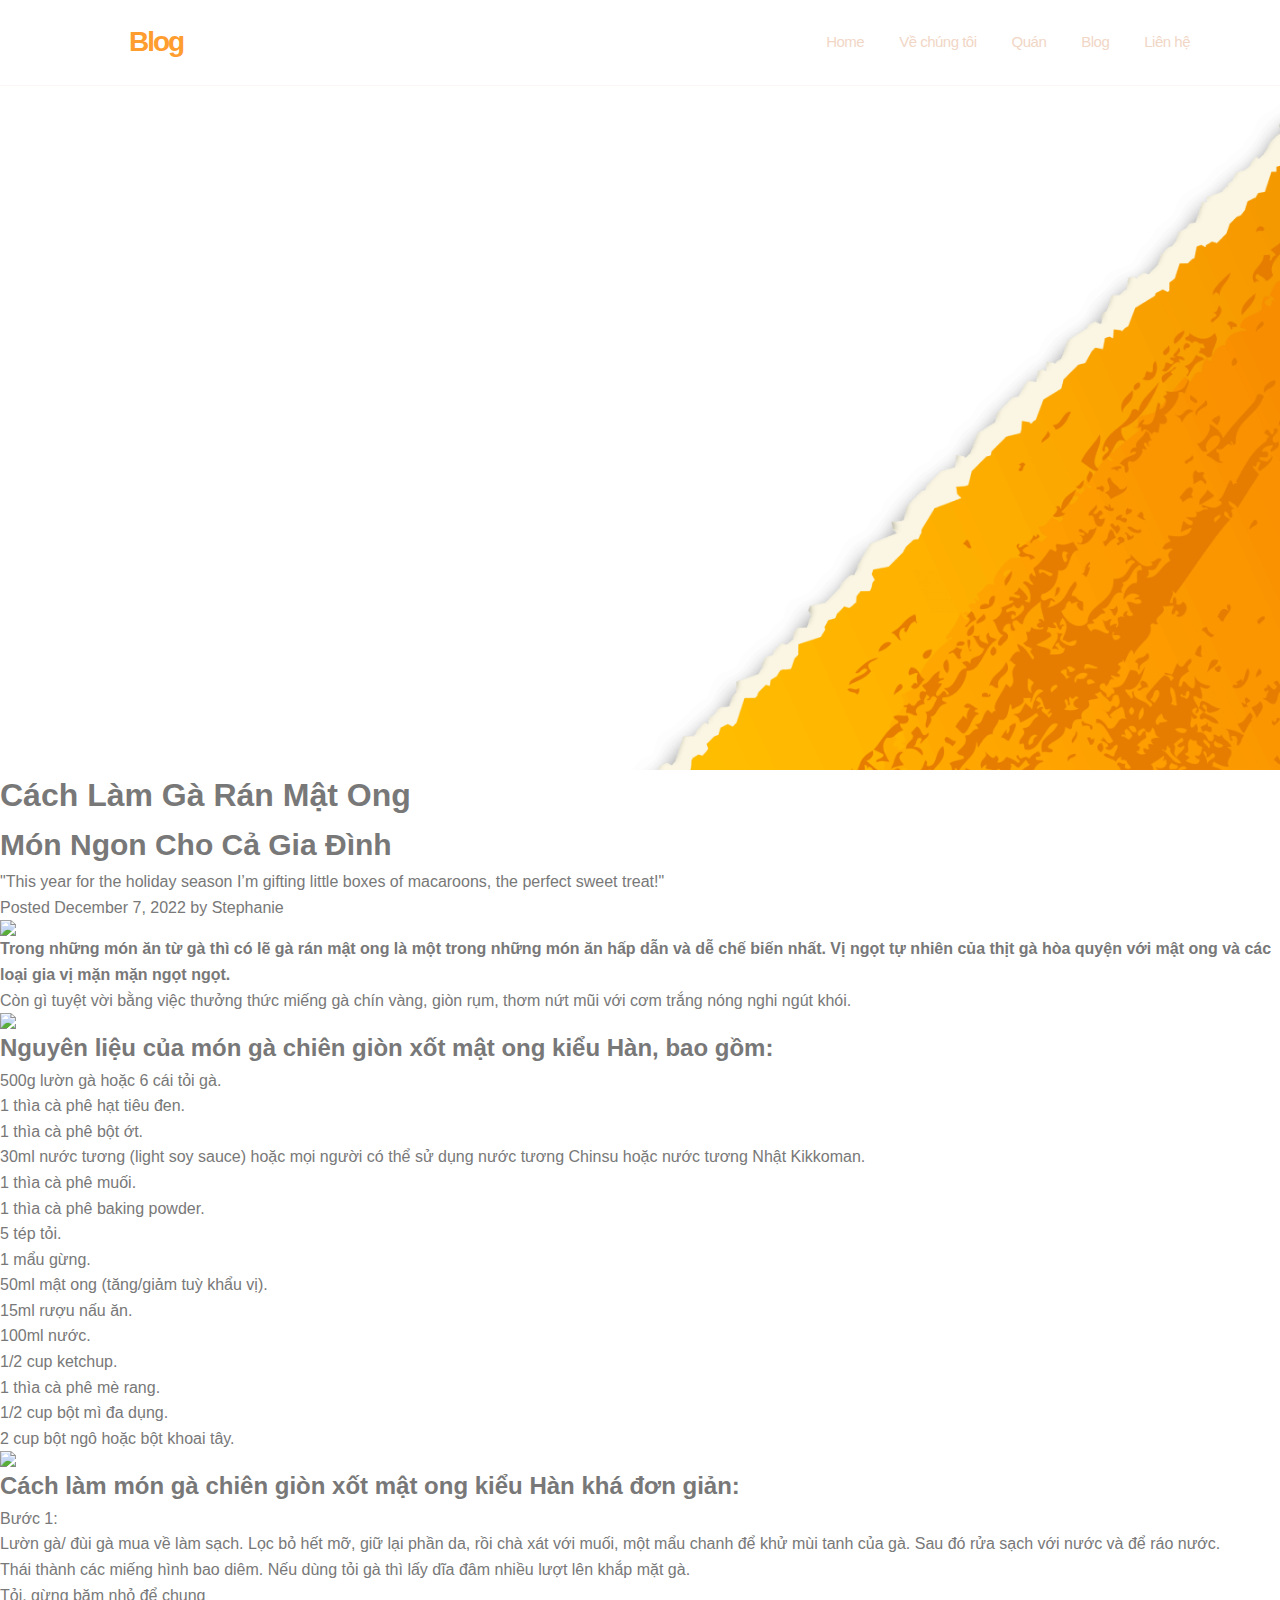
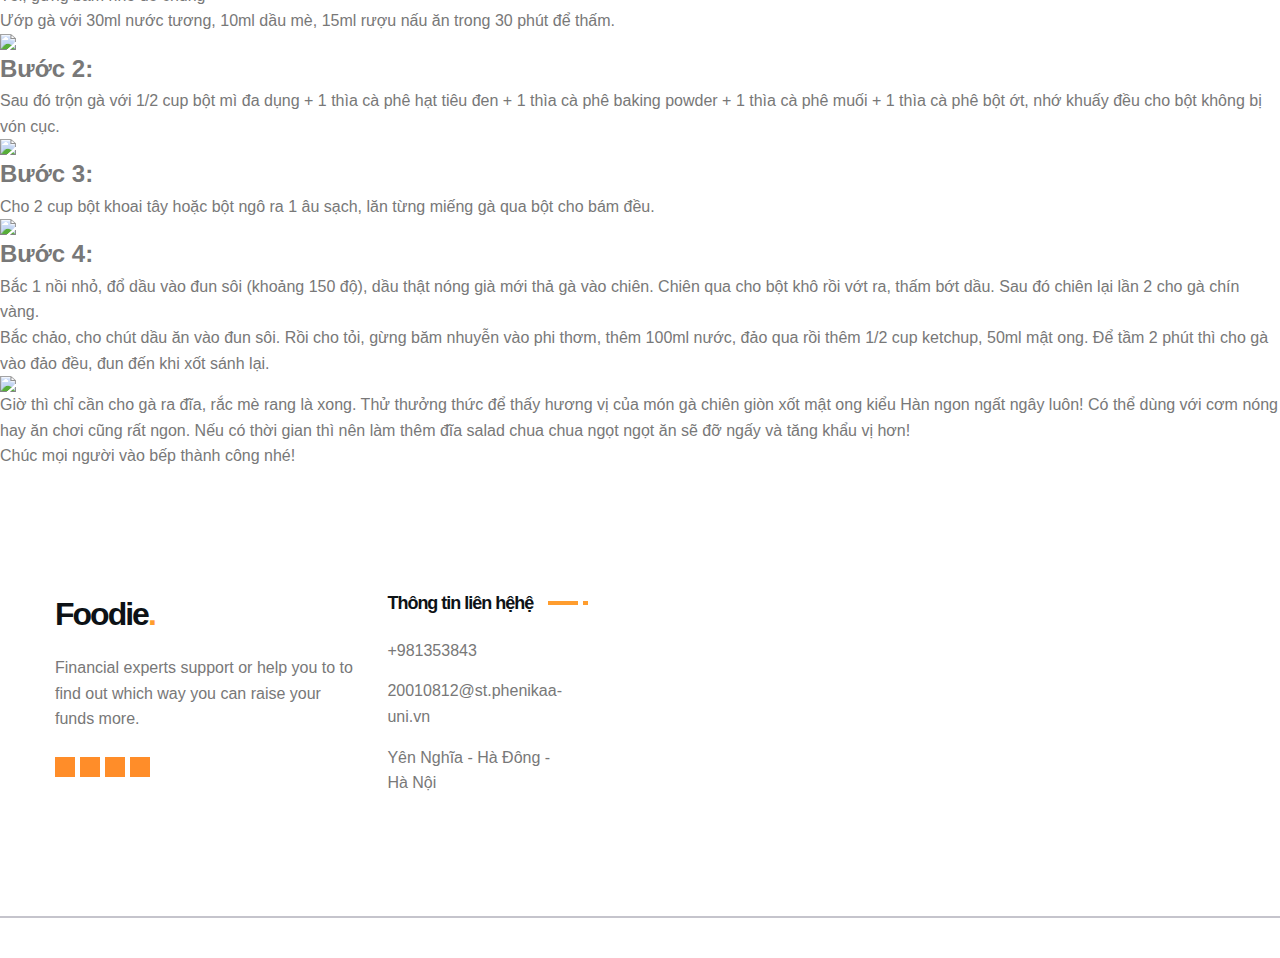
==== assets/page/product.html @ 7599ab01 "Add files via upload" ====
<!DOCTYPE html>
<html lang="en">

<head>
  <meta charset="UTF-8">
  <meta http-equiv="X-UA-Compatible" content="IE=edge">
  <meta name="viewport" content="width=device-width, initial-scale=1.0">
  <title>FoodyBlog</title>

  <!-- 
    - favicon
  -->

  <!-- 
    - custom css link
  -->
  <link rel="stylesheet" href="../css/style.css">
  <link rel="stylesheet" href="../css/app.css">

  <!-- 
    - preload images
  -->
  <!-- <link rel="preload" as="image" href="../images/hero-banner.png" media="min-width(768px)">
  <link rel="preload" as="image" href="..images/hero-banner-bg.png" media="min-width(768px)">
  <link rel="preload" as="image" href="../images/hero-bg.jpg"> -->

</head>

<body id="top">

  <!-- 
    - #HEADER
  -->

  <header class="header" data-header>
    <div class="container">

      <h1>
        <a href="#" class="logo">Foody<span class="span">Blog</span></a>
      </h1>

      <nav class="navbar" data-navbar>
        <ul class="navbar-list">

          <li class="nav-item">
            <a href="#home" class="navbar-link" data-nav-link>Home</a>
          </li>

          <li class="nav-item">
            <a href="#about" class="navbar-link" data-nav-link>Về chúng tôi</a>
          </li>

          <li class="nav-item">
            <a href="#food-menu" class="navbar-link" data-nav-link>Quán</a>
          </li>

          <li class="nav-item">
            <a href="#blog" class="navbar-link" data-nav-link>Blog</a>
          </li>

          <li class="nav-item">
            <a href="#" class="navbar-link" data-nav-link>Liên hệ</a>
          </li>

        </ul>
      </nav>

      <div class="header-btn-group">
        <button class="search-btn" aria-label="Search" data-search-btn>
          <ion-icon name="search-outline"></ion-icon>
        </button>


        <button class="nav-toggle-btn" aria-label="Toggle Menu" data-menu-toggle-btn>
          <span class="line top"></span>
          <span class="line middle"></span>
          <span class="line bottom"></span>
        </button>
      </div>

    </div>
  </header>

  <!-- 
    - #SEARCH BOX
  -->

  <div class="search-container" data-search-container>

    <div class="search-box">
      <input type="search" name="search" aria-label="Search here" placeholder="Type keywords here..."
        class="search-input">

      <button class="search-submit" aria-label="Submit search" data-search-submit-btn>
        <ion-icon name="search-outline"></ion-icon>
      </button>
    </div>

    <button class="search-close-btn" aria-label="Cancel search" data-search-close-btn></button>

  </div>





  <main>
    <article>

      <!-- 
        - #HERO
      -->

      <section class="hero" id="home" >
    
      </section>


        <div class="page-title">
            <h1>Cách Làm Gà Rán Mật Ong  </h1>
            <div class="entry-categories" id="header-anchor">
                <span class="topcat">
                    <a href="https://zicxa.com/vi/blog/ga-ran-mat-ong-70.html" rel="category tag" style="font-weight: bold; font-size:30px">Món Ngon Cho Cả Gia Đình</a>
                </span>
            </div>
            <p class="post-teaser">
                "This year for the holiday season I’m gifting little boxes of macaroons, the perfect sweet treat!"
            </p>
            <div class="author">Posted December 7, 2022 by Stephanie</div>
        </div>
        <div class="grid-column-container" id="post-36413">
            <div class="article-image" id="main-image">
                <center><img src="https://zicxa.com/media/magefan_blog/ga-ran-mat-ong1-(1)1.jpg"></center>
            </div>
            <div class="main-content">
                <div class="recipe-body">
                    <p><strong>Trong những món ăn từ gà thì có lẽ gà rán mật ong là một trong những món ăn hấp dẫn và dễ chế biến nhất. Vị ngọt tự nhiên của thịt gà hòa quyện với mật ong và các loại gia vị mặn mặn ngọt ngọt.</strong></p>
                    <p> Còn gì tuyệt vời bằng việc thưởng thức miếng gà chín vàng, giòn rụm, thơm nứt mũi với cơm trắng nóng nghi ngút khói.</p>
                    
                    <div class="article-image" id="main-image">
                        <center><img src="https://bonchon.com.vn/sites/default/files/media/user-946/lam-ga-chien-cay-khong-the-bo-qua-cac-buoc-nay-01.jpg"></center>
                    </div>
        
                    <h2>Nguyên liệu của món gà chiên giòn xốt mật ong kiểu Hàn, bao gồm:</h2>
                    <p><ol>
                        <li>500g lườn gà hoặc 6 cái tỏi gà.</li>
                        <li>1 thìa cà phê hạt tiêu đen.</li>
                        <li>1 thìa cà phê bột ớt.</li>
                        <li> 30ml nước tương (light soy sauce) hoặc mọi người có thể sử dụng nước tương Chinsu hoặc nước tương Nhật Kikkoman.</li>
                        <li>1 thìa cà phê muối.</li>
                        <li>1 thìa cà phê baking powder.</li>
                        <li>5 tép tỏi.</li>
                        <li>1 mẩu gừng.</li>
                        <li>50ml mật ong (tăng/giảm tuỳ khẩu vị).</li>
                        <li>15ml rượu nấu ăn.</li>
                        <li>100ml nước.</li>
                        <li>1/2 cup ketchup.</li>
                        <li>1 thìa cà phê mè rang.</li>
                        <li>1/2 cup bột mì đa dụng.</li>
                        <li>2 cup bột ngô hoặc bột khoai tây.</li>

                    </ol>
                    
            
                    <div class="article-image" id="main-image">
                        <center><img src="https://cdn-www.vinid.net/e6cea687-ga-chien-mat-ong-6.jpg"></center>
                    </div>
        
                    <h2>Cách làm món gà chiên giòn xốt mật ong kiểu Hàn khá đơn giản:</h2>
                    <p>Bước 1:</p>
                        <ul>
                            <li>Lườn gà/ đùi gà mua về làm sạch. Lọc bỏ hết mỡ, giữ lại phần da, rồi chà xát với muối, một mẩu chanh để khử mùi tanh của gà. Sau đó rửa sạch với nước và để ráo nước.</li>
                            <li>Thái thành các miếng hình bao diêm. Nếu dùng tỏi gà thì lấy dĩa đâm nhiều lượt lên khắp mặt gà.</li>
                            <li>Tỏi, gừng băm nhỏ để chung</li>
                            <li>Ướp gà với 30ml nước tương, 10ml dầu mè, 15ml rượu nấu ăn trong 30 phút để thấm.</li>
                        </ul>
                    
    
                    
                    <div class="article-image" id="main-image">
                        <center><img src="https://cdn-www.vinid.net/fd00f9d9-ga-chien-mat-ong-7.jpg"></center>
                    </div>
        
                    <h2>Bước 2:</h2>
                    <p>Sau đó trộn gà với 1/2 cup bột mì đa dụng + 1 thìa cà phê hạt tiêu đen + 1 thìa cà phê baking powder + 1 thìa cà phê muối + 1 thìa cà phê bột ớt, nhớ khuấy đều cho bột không bị vón cục.</p>
                    <div class="article-image" id="main-image">
                        <center><img src="https://zicxa.com/pub/media/content/ga-ran-mat-ong2-1_1.jpg"></center>
                    </div>
                   
                        <h2>Bước 3:</h2>
                        <p>Cho 2 cup bột khoai tây hoặc bột ngô ra 1 âu sạch, lăn từng miếng gà qua bột cho bám đều.</p>
                        <div class="article-image" id="main-image">
                            <center><img src="https://cdn-www.vinid.net/deb99f23-ga-chien-mat-ong-8.jpg"></center>
                        </div>
            
                    <h2>Bước 4:</h2>
                    <ol>
                        <li>Bắc 1 nồi nhỏ, đổ dầu vào đun sôi (khoảng 150 độ), dầu thật nóng già mới thả gà vào chiên. Chiên qua cho bột khô rồi vớt ra, thấm bớt dầu. Sau đó chiên lại lần 2 cho gà chín vàng.</li>
                        <li>Bắc chảo, cho chút dầu ăn vào đun sôi. Rồi cho tỏi, gừng băm nhuyễn vào phi thơm, thêm 100ml nước, đảo qua rồi thêm 1/2 cup ketchup, 50ml mật ong. Để tầm 2 phút thì cho gà vào đảo đều, đun đến khi xốt sánh lại.</li>
                    </ol>
                    <div class="article-image" id="main-image">
                        <center><img src="https://zicxa.com/pub/media/content/ga-ran-mat-ong3-1_1.jpg"></center>
                    </div>
                   
                    <p>Giờ thì chỉ cần cho gà ra đĩa, rắc mè rang là xong. Thử thưởng thức để thấy hương vị của món gà chiên giòn xốt mật ong kiểu Hàn ngon ngất ngây luôn! Có thể dùng với cơm nóng hay ăn chơi cũng rất ngon. Nếu có thời gian thì nên làm thêm đĩa salad chua chua ngọt ngọt ăn sẽ đỡ ngấy và tăng khẩu vị hơn!</p>
                    <p>Chúc mọi người vào bếp thành công nhé!</p>
                    
         

        </div>


      

      





      <!-- 
        - #ABOUT
      -->

      

  <!-- 
    - #FOOTER
  -->

  <footer class="footer">

    <div class="footer-top" style="background-image: url('./assets/images/footer-illustration.png')">
      <div class="container">

        <div class="footer-brand">

          <a href="" class="logo">Foodie<span class="span">.</span></a>

          <p class="footer-text">
            Financial experts support or help you to to find out which way you can raise your funds more.
          </p>

          <ul class="social-list">

            <li>
              <a href="#" class="social-link">
                <ion-icon name="logo-facebook"></ion-icon>
              </a>
            </li>

            <li>
              <a href="#" class="social-link">
                <ion-icon name="logo-twitter"></ion-icon>
              </a>
            </li>

            <li>
              <a href="#" class="social-link">
                <ion-icon name="logo-instagram"></ion-icon>
              </a>
            </li>

            <li>
              <a href="#" class="social-link">
                <ion-icon name="logo-pinterest"></ion-icon>
              </a>
            </li>

          </ul>

        </div>

        <ul class="footer-list">

          <li>
            <p class="footer-list-title">Thông tin liên hệhệ</p>
          </li>

          <li>
            <p class="footer-list-item">+981353843</p>
          </li>

          <li>
            <p class="footer-list-item">20010812@st.phenikaa-uni.vn</p>
          </li>

          <li>
            <address class="footer-list-item">Yên Nghĩa - Hà Đông - Hà Nội</address>
          </li>

        </ul>

      </div>
    </div>

    <div class="footer-bottom">
      <div class="container">
        
      </div>
    </div>

  </footer>





  <!-- 
    - #BACK TO TOP
  -->

  <a href="#top" class="back-top-btn" aria-label="Back to top" data-back-top-btn>
    <ion-icon name="chevron-up"></ion-icon>
  </a>





  <!-- 
    - custom js link
  -->
  <script src="./assets/js/script.js" defer></script>

  <!-- 
    - ionicon link
  -->
  <script type="module" src="https://unpkg.com/ionicons@5.5.2/dist/ionicons/ionicons.esm.js"></script>
  <script nomodule src="https://unpkg.com/ionicons@5.5.2/dist/ionicons/ionicons.js"></script>

</body>

</html>
---- assets/css/style.css ----
/*-----------------------------------*\
  #style.css
\*-----------------------------------*/

/**
 * copyright 2022 codewithsadee
 */





/*-----------------------------------*\
  #CUSTOM PROPERTY
\*-----------------------------------*/

:root {

  /**
   * colors
   */

  --rich-black-fogra-29: hsl(210, 26%, 7%);
  --champagne-pink_20: hsla(23, 61%, 86%, 0.2);
  --independence_30: hsla(245, 17%, 29%, 0.3);
  --gray-x-11-gray: hsl(0, 0%, 73%);
  --champagne-pink: hsl(23, 61%, 86%);
  --spanish-gray: hsl(0, 0%, 60%);
  --sonic-silver: hsl(0, 0%, 47%);
  --deep-saffron: hsl(32, 100%, 59%);
  --dark-orange: hsl(28, 100%, 58%);
  --desert-sand: hsl(23, 49%, 82%);
  --isabelline: hsl(38, 44%, 96%);
  --gainsboro: hsl(0, 0%, 87%);
  --tangerine: hsl(31, 84%, 50%);
  --cinnabar: hsl(3, 90%, 55%);
  --black_95: hsla(0, 0%, 0%, 0.95);
  --cultured: hsl(0, 0%, 93%);
  --white: hsl(0, 0%, 100%);
  --black: hsl(0, 0%, 0%);
  --onyx: hsl(0, 0%, 27%);

  /**
   * typography
   */

  --ff-shadows-into-light: 'Shadows Into Light', cursive;
  --ff-roboto: 'Roboto', sans-serif;
  --ff-rubik: 'Rubik', sans-serif;

  --fs-1: 3.2rem;
  --fs-2: 2.2rem;
  --fs-3: 1.8rem;
  --fs-4: 1.4rem;
  --fs-5: 1.2rem;

  --fw-500: 500;
  --fw-600: 600;
  --fw-700: 700;

  /**
   * spacing
   */

  --section-padding: 60px;

  /**
   * shadow
   */

  --shadow-1: 0 1px 4px hsla(0, 0%, 0%, 0.2);
  --shadow-2: 0 1px 2px hsla(0, 0%, 0%, 0.2);

  /**
   * transition
   */

  --transition-1: 0.25s ease;
  --transition-2: 0.5s ease;

  /**
   * clip path
   */

  --clip-path-1: polygon(0 40%, 100% 0%, 100% 100%, 0 100%);
  --clip-path-2: polygon(0 0%, 100% 0%, 100% 100%, 0 100%);

}





/*-----------------------------------*\
  #RESET
\*-----------------------------------*/

*,
*::before,
*::after {
  margin: 0;
  padding: 0;
  box-sizing: border-box;
}

li { list-style: none; }

a {
  text-decoration: none;
  color: inherit;
}

a,
img,
svg,
span,
input,
select,
button,
textarea,
ion-icon { display: block; }

img { height: auto; }

input,
select,
button,
textarea {
  background: none;
  border: none;
  font: inherit;
}

input,
select,
textarea { width: 100%; }

button { cursor: pointer; }

ion-icon { pointer-events: none; }

address { font-style: normal; }

html {
  font-family: var(--ff-roboto);
  font-size: 10px;
  scroll-behavior: smooth;
}

body {
  background-color: var(--white);
  color: var(--sonic-silver);
  font-size: 1.6rem;
  line-height: 1.6;
  overflow-x: hidden;
}

body.active { overflow: hidden; }

:focus-visible { outline-offset: 4px; }

::selection {
  background-color: var(--deep-saffron);
  color: var(--white);
}

::-webkit-scrollbar { width: 8px; }

::-webkit-scrollbar-track { background-color: var(--cultured); }

::-webkit-scrollbar-thumb { background-color: var(--deep-saffron); }

::-webkit-scrollbar-thumb:hover { background-color: var(--tangerine); }





/*-----------------------------------*\
  #REUSED STYLE
\*-----------------------------------*/

.container { padding-inline: 15px; }

.h1,
.h2,
.h3,
.h4 {
  font-family: var(--ff-rubik);
  color: var(--rich-black-fogra-29);
  line-height: 1.2;
  letter-spacing: -1px;
}

.h1,
.h2 { font-size: var(--fs-1); }

.h2,
.h3,
.h4 { font-weight: var(--fw-600); }

.h3 { font-size: var(--fs-2); }

.h4 { font-size: var(--fs-3); }

.btn {
  background-color: var(--bg-color, var(--deep-saffron));
  color: var(--white);
  font-family: var(--ff-rubik);
  font-size: var(--fs-4);
  font-weight: var(--fw-500);
  height: var(--height, 45px);
  padding-inline: var(--padding-inline, 35px);
  transition: var(--transition-1);
}

.btn-hover {
  position: relative;
  overflow: hidden;
  z-index: 1;
}

.btn-hover::after {
  content: "";
  position: absolute;
  bottom: -1px;
  left: 20px;
  width: 1px;
  height: 1px;
  transform: translate(-50%, 51%) scale(var(--scale, 1));
  border-radius: 50%;
  background-color: var(--rich-black-fogra-29);
  z-index: -1;
  transition: var(--transition-2);
}

.btn-hover:is(:hover, :focus)::after { --scale: 500; }

.section { padding-block: var(--section-padding); }

.section.white { background-color: var(--isabelline); }

.section-divider { position: relative; }

.section-divider::before,
.section-divider::after {
  content: "";
  position: absolute;
  bottom: 0;
  left: 0;
  width: 100%;
  height: 15px;
  background-repeat: repeat no-repeat;
  background-position: bottom;
}

.section-divider.white::after { background-image: url("../images/shape-white.png"); }

.section-divider.gray::after { background-image: url("../images/shape-grey.png"); }

.w-100 { width: 100%; }

.has-scrollbar {
  display: flex;
  gap: 10px;
  overflow-x: auto;
  scroll-snap-type: inline mandatory;
  padding-block-end: 40px;
}

.has-scrollbar::-webkit-scrollbar { height: 12px; }

.has-scrollbar::-webkit-scrollbar-button { width: calc(25% - 40px); }

.has-scrollbar::-webkit-scrollbar-track {
  outline: 2px solid var(--deep-saffron);
  border-radius: 50px;
}

.has-scrollbar::-webkit-scrollbar-thumb {
  border: 3px solid var(--cultured);
  border-radius: 50px;
}

.section-title > .span {
  display: inline-block;
  color: var(--deep-saffron);
}

.abs-img {
  position: absolute;
  transform: scale(1);
}

.scale-up-anim { animation: scaleUp 1s linear infinite alternate; }

@keyframes scaleUp {
  0% { transform: scale(1);}
  100% { transform: scale(1.05); }
}

.section-subtitle {
  color: var(--cinnabar);
  font-family: var(--ff-rubik);
  text-align: center;
  font-weight: var(--fw-500);
}

.badge {
  position: absolute;
  background: var(--bg-color, var(--cinnabar));
  color: var(--white);
  font-size: var(--fs-5);
  font-weight: var(--fw-600);
  padding: var(--padding-block, 2px) 15px;
}

.rating-wrapper {
  display: flex;
  gap: 5px;
  color: var(--deep-saffron);
}





/*-----------------------------------*\
  #HEADER
\*-----------------------------------*/

/* .navbar, */
.header-btn-group .btn { display: none; }

.header {
  --color: var(--white);
  --btn-color: var(--champagne-pink);

  position: absolute;
  top: 0;
  left: 0;
  width: 100%;
  padding-block: 20px;
  border-block-end: 1px solid var(--champagne-pink_20);
  z-index: 4;
}

.header.active {
  --color: var(--rich-black-fogra-29);
  --btn-color: var(--rich-black-fogra-29);

  position: fixed;
  top: -86px;
  background-color: var(--white);
  box-shadow: var(--shadow-1);
  animation: slideIn 0.5s ease-out forwards;
}

@keyframes slideIn {
  0% { transform: translateY(0); }
  100% { transform: translateY(100%); }
}

.header .container {
  display: flex;
  justify-content: space-between;
  align-items: center;
}

.logo {
  color: var(--color);
  font-family: var(--ff-rubik);
  font-size: 2.8rem;
  font-weight: var(--fw-700);
  letter-spacing: -2px;
}

.logo .span {
  display: inline-block;
  color: var(--deep-saffron);
}

.header-btn-group {
  display: flex;
  align-items: center;
  gap: 20px;
}

.search-btn {
  color: var(--btn-color);
  font-size: 20px;
}

.search-btn ion-icon { --ionicon-stroke-width: 50px; }

.nav-toggle-btn {
  display: grid;
  gap: 4px;
}

.line {
  width: 10px;
  height: 3px;
  background-color: var(--btn-color);
  border-radius: 5px;
  transition: var(--transition-1);
}

.line.middle { width: 20px; }

.line.bottom { margin-left: auto; }

.nav-toggle-btn.active .line.top { transform: translate(1px, 3px) rotate(45deg); }

.nav-toggle-btn.active .line.middle { transform: rotate(-45deg); }

.nav-toggle-btn.active .line.bottom { transform: translate(-1px, -3px) rotate(45deg); }

.navbar {
  position: absolute;
  top: 100%;
  left: 50%;
  transform: translateX(-50%);
  width: calc(100% - 30px);
  background-color: var(--white);
  padding-inline: 20px;
  box-shadow: var(--shadow-1);
  height: 0;
  overflow: hidden;
  visibility: hidden;
  transition: var(--transition-1);
}

.navbar.active {
  height: 236px;
  visibility: visible;
}

.navbar-list { margin-block: 10px; }

.nav-item:not(:last-child) { border-block-end: 1px solid hsla(0, 0%, 0%, 0.04); }

.navbar-link {
  color: var(--rich-black-fogra-29);
  font-size: var(--fs-4);
  font-family: var(--ff-rubik);
  font-weight: var(--fw-500);
  padding: 10px 15px;
  transition: var(--transition-1);
}

.navbar-link:is(:hover, :focus) { color: var(--dark-orange); }




/*-----------------------------------*\
  #SEARCH BOX
\*-----------------------------------*/

.search-container {
  position: fixed;
  top: -60%;
  left: 0;
  width: 100%;
  height: 110%;
  background-color: var(--black_95);
  display: flex;
  justify-content: center;
  align-items: center;
  padding-inline: 15px;
  z-index: 5;
  visibility: hidden;
  opacity: 0;
  transition: var(--transition-2);
}

.search-container.active {
  visibility: visible;
  opacity: 1;
  transform: translateY(50%);
}

.search-box {
  position: relative;
  width: 100%;
  max-width: 500px;
}

.search-input {
  color: var(--gainsboro);
  font-size: 3rem;
  padding: 20px 15px;
  padding-inline-end: 70px;
}

.search-input::placeholder { color: var(--spanish-gray); }

.search-input::-webkit-search-cancel-button { display: none; }

.search-submit {
  position: absolute;
  top: 50%;
  transform: translateY(-50%);
  right: 15px;
  color: var(--onyx);
  font-size: 4rem;
  transition: var(--transition-1);
}

.search-submit:is(:hover, :focus) { color: var(--gainsboro); }

.search-close-btn {
  position: absolute;
  inset: 0;
  z-index: -1;
  cursor: url("../images/close.png"), auto;
}





/*-----------------------------------*\
  #HERO
\*-----------------------------------*/

.hero-banner { display: none; }

.hero {
  background-repeat: no-repeat;
  background-size: cover;
  background-position: center;
  padding-block: 145px 60px;
  text-align: center;
}

.hero-subtitle {
  color: var(--dark-orange);
  font-family: var(--ff-shadows-into-light);
  font-size: var(--fs-3);
  letter-spacing: 1px;
  margin-block-end: 25px;
}

.hero-title {
  color: var(--champagne-pink);
  max-width: 12ch;
  margin-inline: auto;
}

.hero-text {
  color: var(--desert-sand);
  margin-block: 15px 30px;
  max-width: 44ch;
  margin-inline: auto;
}

.hero .btn { margin-inline: auto; }

.hero .btn:is(:hover, :focus) {
  background-color: var(--white);
  color: var(--black);
}





/*-----------------------------------*\
  #PROMO
\*-----------------------------------*/

.promo-card {
  position: relative;
  background-color: var(--white);
  text-align: center;
  padding: 40px 30px;
  box-shadow: var(--shadow-2);
  z-index: 1;
}

.promo-card::after {
  content: "";
  position: absolute;
  inset: 0;
  background-color: var(--deep-saffron);
  clip-path: var(--clip-path-1);
  transform: scaleY(0.3);
  transform-origin: bottom;
  z-index: -1;
  transition: var(--transition-1);
}

.promo-card:hover::after {
  clip-path: var(--clip-path-2);
  transform: scaleY(1);
}

.promo-card .card-icon svg { margin-inline: auto; }

.promo-card:hover .card-icon path { fill: var(--white); }

.promo-card:hover :is(.card-title, .card-text) { color: var(--white); }

.promo-card .card-title {
  margin-block: 15px;
  transition: var(--transition-1);
}

.promo-card .card-text {
  margin-block-end: 15px;
  transition: var(--transition-1);
}

.promo-card .card-banner {
  max-width: max-content;
  margin-inline: auto;
  aspect-ratio: 1 / 1;
}

.promo-item {
  min-width: 100%;
  scroll-snap-align: start;
}





/*-----------------------------------*\
  #ABOUT
\*-----------------------------------*/

.about { text-align: center; }

.about-banner {
  position: relative;
  aspect-ratio: 1 / 0.9;
}

.about-img {
  max-width: max-content;
  margin-inline: auto;
}

.about-banner .abs-img {
  top: 0;
  left: 100px;
}

.about .section-title {
  max-width: 15ch;
  margin-block: 40px 10px;
  margin-inline: auto;
}

.about-list { margin-block: 20px 30px; }

.about-item {
  display: flex;
  justify-content: center;
  align-items: center;
  gap: 10px;
}

.about-item:not(:last-child) { margin-block-end: 10px; }

.about-item ion-icon {
  background-color: var(--deep-saffron);
  color: var(--white);
  font-size: 1.2rem;
  padding: 4px;
  border-radius: 50%;
  --ionicon-stroke-width: 110px;
}

.about-item .span {
  color: var(--rich-black-fogra-29);
  font-family: var(--ff-rubik);
  font-weight: var(--fw-500);
}

.about .btn { margin-inline: auto; }





/*-----------------------------------*\
  #FOOD MENU
\*-----------------------------------*/

.food-menu {
  background-color: var(--isabelline);
  text-align: center;
}

.food-menu .section-title { margin-block: 10px 20px; }

.food-menu .section-text {
  max-width: 44ch;
  margin-inline: auto;
  margin-block-end: 30px;
}

.fiter-list {
  display: flex;
  flex-wrap: wrap;
  justify-content: center;
  gap: 10px;
  margin-block-end: 40px;
}

.filter-btn {
  background-color: var(--white);
  color: var(--color, var(--rich-black-fogra-29));
  font-family: var(--ff-rubik);
  font-weight: var(--fw-500);
  padding: 5px 20px;
  border: 1px solid var(--border-color, var(--cultured));
}

.filter-btn.active {
  background-color: var(--deep-saffron);
  --color: var(--white);
  --border-color: var(--deep-saffron);
}

.food-menu-list {
  display: grid;
  gap: 30px;
}

.food-menu-card {
  background-color: var(--white);
  padding: 40px;
  box-shadow: var(--shadow-2);
}

.food-menu-card:focus-within { outline: 1px auto -webkit-focus-ring-color; }

.food-menu-card .card-banner {
  position: relative;
  padding-block-start: 30px;
  max-width: max-content;
  aspect-ratio: 1 / 1;
  margin-inline: auto;
}

.food-menu-card .badge {
  top: 0;
  left: 0;
}

.food-menu-btn {
  position: absolute;
  top: calc(50% + 15px);
  left: 50%;
  transform: translate(-50%, 0);
  min-width: max-content;
  --bg-color: var(--cinnabar);
  width: 60%;
  --height: 40px;
  --padding-inline: 20px;
  opacity: 0;
  transition: var(--transition-2);
}

.food-menu-btn:is(:hover, :focus) { --bg-color: var(--deep-saffron); }

.food-menu-card:is(:hover, :focus-within) .food-menu-btn {
  transform: translate(-50%, -50%);
  opacity: 1;
}

.food-menu-card .wrapper {
  display: flex;
  justify-content: center;
  align-items: center;
  gap: 15px;
  margin-block: 20px 10px;
}

.food-menu-card .category {
  font-family: var(--ff-rubik);
  font-weight: var(--fw-500);
}

.food-menu-card .rating-wrapper { font-size: 1.4rem; }

.food-menu-card .card-title { margin-block-end: 10px; }

.food-menu-card .price-wrapper {
  display: flex;
  justify-content: center;
  gap: 5px;
  font-family: var(--ff-rubik);
  font-weight: var(--fw-600);
}

.food-menu-card .price-text {
  color: var(--cinnabar);
  text-transform: uppercase;
  padding-inline-end: 5px;
}

.food-menu-card .price { color: var(--deep-saffron); }

.food-menu-card .del { color: var(--gray-x-11-gray); }





/*-----------------------------------*\
  #CTA
\*-----------------------------------*/

.cta {
  background-repeat: no-repeat;
  background-size: cover;
  background-position: center;
  text-align: center;
  overflow: hidden;
}

.cta::before {
  bottom: auto;
  top: 0;
  background-image: url("../images/shape-grey.png");
  transform: scaleY(-1);
}

.cta .section-title {
  color: var(--white);
  line-height: 1.5;
  letter-spacing: -2px;
  max-width: 17ch;
  margin-inline: auto;
}

.cta .section-text {
  color: var(--gainsboro);
  margin-block: 25px 20px;
}

.cta .btn { margin-inline: auto; }

.cta-banner {
  position: relative;
  aspect-ratio: 1 / 0.9;
}

.cta-img { transform: scale(1.3) translateY(60px); }

.cta-banner .abs-img {
  top: 50px;
  left: 10px;
}





/*-----------------------------------*\
  #DELIVERY
\*-----------------------------------*/

.delivery-content { margin-block-end: 40px; }

.delivery .section-title {
  max-width: 17ch;
  line-height: 1.6;
  letter-spacing: -2px;
}

.delivery .section-text { margin-block: 15px 25px; }

.delivery-banner {
  position: relative;
  aspect-ratio: 1 / 0.86;
}

.delivery-img {
  position: absolute;
  top: 0;
  left: 0;
  transform: translateX(-80px);
  transition: var(--transition-2);
}





/*-----------------------------------*\
  #TESTIMONIALS
\*-----------------------------------*/

.testi { text-align: center; }

.testi .section-title { margin-block: 10px 20px; }

.testi .section-text {
  max-width: 44ch;
  margin-inline: auto;
  margin-block-end: 30px;
}

.testi-card {
  background-color: var(--white);
  padding: 40px;
  text-align: left;
  box-shadow: var(--shadow-2);
}

.testi-card .profile-wrapper {
  display: flex;
  align-items: center;
  gap: 15px;
}

.testi-card .avatar {
  min-width: max-content;
  border-radius: 50%;
  overflow: hidden;
}

.testi-card .testi-name { margin-block-end: 2px; }

.testi-card .testi-title {
  font-family: var(--ff-rubik);
  font-size: var(--fs-4);
}

.testi-card .testi-text { margin-block: 20px 15px; }

.testi-item {
  min-width: 100%;
  scroll-snap-align: start;
}





/*-----------------------------------*\
  #BANNER
\*-----------------------------------*/

.banner { color: var(--white); }

.banner-list {
  display: grid;
  gap: 10px;
}

.banner-lg { height: 430px; }

.banner-sm { height: 200px; }

.banner-md { height: 240px; }

.banner-card {
  position: relative;
  height: 100%;
  box-shadow: var(--shadow-2);
  overflow: hidden;
}

.banner-card .banner-img {
  background-color: var(--gainsboro);
  width: 100%;
  height: 100%;
  object-fit: cover;
  transform: scale(1);
  transition: var(--transition-2);
}

.banner-card:is(:hover, :focus-within) .banner-img { transform: scale(1.05); }

.banner-item-content {
  position: absolute;
  top: 50%;
  transform: translateY(-50%);
  left: 20px;
  right: 20px;
  max-height: calc(100% - 30px);
}

.banner-md .banner-item-content { left: 50%; }

.banner-subtitle,
.banner-title {
  font-family: var(--ff-rubik);
  font-weight: var(--fw-600);
  line-height: 1.2;
  letter-spacing: -0.5px;
}

.banner-lg .banner-subtitle {
  font-size: var(--fs-2);
  margin-block-end: 10px;
}

.banner-lg .banner-title {
  font-size: var(--fs-1);
  max-width: 16ch;
}

:is(.banner-md, .banner-sm) .banner-title {
  font-size: var(--fs-2);
  max-width: 10ch;
}

.banner-card .banner-text { margin-block: 10px 15px; }

.banner-card .btn {
  --bg-color: var(--dark-orange);
  --height: 40px;
  --padding-inline: 25px;
}

.banner-card .btn:is(:hover, :focus) { background-color: var(--rich-black-fogra-29); }





/*-----------------------------------*\
  #BLOG
\*-----------------------------------*/

.blog { text-align: center; }

.blog .section-title { margin-block: 10px 20px; }

.blog .section-text {
  margin-block-end: 40px;
  max-width: 44ch;
  margin-inline: auto;
}

.blog-list {
  display: grid;
  gap: 30px;
}

.blog-card {
  background-color: var(--white);
  text-align: left;
  box-shadow: var(--shadow-2);
}

.blog-card .card-banner {
  position: relative;
  aspect-ratio: 1 / 0.65;
  background-color: var(--gainsboro);
}

.blog-card .badge {
  top: 20px;
  right: 20px;
  font-family: var(--ff-rubik);
  text-transform: uppercase;
  --bg-color: var(--tangerine);
  --padding-block: 5px;
}

.blog-card .card-content { padding: 30px; }

.blog-card .card-meta-wrapper {
  display: flex;
  flex-wrap: wrap;
  justify-content: flex-start;
  align-items: center;
  gap: 12px 20px;
}

.blog-card .card-meta-link {
  display: flex;
  align-items: center;
  gap: 10px;
}

.blog-card .card-meta-link ion-icon {
  color: var(--tangerine);
  font-size: 1.5rem;
  --ionicon-stroke-width: 60px;
}

.blog-card :is(.meta-info, .btn-link) {
  color: var(--rich-black-fogra-29);
  font-family: var(--ff-rubik);
  font-size: var(--fs-5);
  font-weight: var(--fw-600);
  text-transform: uppercase;
  line-height: 1;
  transition: var(--transition-1);
}

.blog-card .card-meta-link:is(:hover, :focus) .meta-info {
  color: var(--deep-saffron);
}

.blog-card .card-title {
  font-size: var(--fs-3);
  margin-block: 20px 15px;
  transition: var(--transition-1);
}

.blog-card .card-title:is(:hover, :focus) {
  opacity: 0.8;
  text-decoration: underline;
}

.blog-card .card-text { margin-block-end: 20px; }

.blog-card .btn-link {
  display: flex;
  align-items: center;
  gap: 5px;
}

.blog-card .btn-link ion-icon { font-size: 1.5rem; }

.blog-card .btn-link:is(:hover, :focus) {
  color: var(--deep-saffron);
  gap: 10px;
}





/*-----------------------------------*\
  #FOOTER
\*-----------------------------------*/

.footer { overflow: hidden; }

.footer-top {
  position: relative;
  padding-block: 120px;
  background-repeat: no-repeat;
  background-size: contain;
  background-position: bottom;
  border-block-end: 2px solid var(--independence_30);
}

.footer-top::after {
  content: url(../images/delivery-boy.svg);
  position: absolute;
  bottom: -11px;
  left: -160px;
  width: 160px;
  animation: running-cycle 20s linear infinite;
}

@keyframes running-cycle {
  0% { left: -160px; }
  100% { left: 100%; }
}

.footer-top .container {
  display: grid;
  gap: 30px;
}

.footer .logo {
  color: var(--rich-black-fogra-29);
  font-size: 3.2rem;
}

.footer-text { margin-block: 15px 25px; }

.social-list {
  display: flex;
  gap: 5px;
}

.social-link {
  background-color: var(--dark-orange);
  color: var(--white);
  font-size: 1.5rem;
  padding: 10px;
  transition: var(--transition-1);
}

.social-link:is(:hover, :focus) { background-color: var(--rich-black-fogra-29); }

.footer-list-title {
  position: relative;
  max-width: max-content;
  color: var(--rich-black-fogra-29);
  font-family: var(--ff-rubik);
  font-size: var(--fs-3);
  font-weight: var(--fw-600);
  letter-spacing: -1px;
  margin-block-end: 20px;
}

.footer-list-title::after {
  content: "";
  position: absolute;
  top: 50%;
  transform: translateY(-50%);
  left: calc(100% + 15px);
  background-color: var(--deep-saffron);
  width: 40px;
  height: 4px;
  border-inline-end: 5px solid var(--deep-saffron);
  box-shadow: inset -5px 0 0 var(--white);
}

.footer-list > li:not(:last-child) { margin-block-end: 15px; }

.footer-list address { max-width: 20ch; }

.footer-form {
  background-color: var(--white);
  padding: 30px;
  border: 1px solid var(--cultured);
  box-shadow: var(--shadow-2);
}

.input-wrapper {
  display: grid;
  gap: 10px;
  margin-block-end: 10px;
}

.input-field {
  color: var(--spanish-gray);
  font-size: var(--fs-4);
  border: 1px solid var(--cultured);
  padding: 8px 12px;
}

.input-field::placeholder { color: var(--spanish-gray); }

.input-field::-webkit-calendar-picker-indicator { opacity: 0.5; }

textarea.input-field {
  min-height: 50px;
  max-height: 150px;
  height: 100px;
  resize: vertical;
  margin-block-end: 10px;
}

.footer-form .btn {
  font-size: var(--fs-15);
  --height: 40px;
  --padding-inline: 25px;
}

.footer-form .btn:is(:hover, :focus) { background-color: var(--rich-black-fogra-29); }

.footer-bottom {
  padding-block: 20px;
  text-align: center;
}

.copyright-link { display: inline-block; }

.copyright-link:is(:hover, :focus) { text-decoration: underline; }





/*-----------------------------------*\
  #BACK TO TOP
\*-----------------------------------*/

.back-top-btn {
  position: fixed;
  bottom: 10px;
  right: 20px;
  background-color: var(--deep-saffron);
  color: var(--white);
  padding: 15px;
  border-radius: 50%;
  box-shadow: var(--shadow-1);
  z-index: 2;
  opacity: 0;
  visibility: hidden;
  transition: var(--transition-1);
}

.back-top-btn.active {
  opacity: 1;
  visibility: visible;
  transform: translateY(-10px);
}

.back-top-btn:is(:hover, :focus) { background-color: var(--rich-black-fogra-29); }





/*-----------------------------------*\
  #MEDIA QUERIES
\*-----------------------------------*/

/**
 * responsive for larger than 480px screen
 */

@media (min-width: 480px) {

  /**
   * HEADER
   */

  .header-btn-group .btn {
    display: block;
    --bg-color: var(--dark-orange);
  }
  
}





/**
 * responsive for larger than 550px screen
 */

@media (min-width: 550px) {

  /**
   * REUSED STYLE
   */

  .container {
    max-width: 550px;
    width: 100%;
    margin-inline: auto;
  }

  .has-scrollbar > li { min-width: calc(50% - 5px); }



  /**
   * HERO
   */

  .hero-title { --fs-1: 4.2rem; }



  /**
   * FOOTER
   */

  .footer-top .container { grid-template-columns: 1fr 1fr; }

}





/**
 * responsive for larger than 768px screen
 */

@media (min-width: 768px) {

  /**
   * REUSED STYLE
   */

  .container { max-width: 720px; }



  /**
   * HERO
   */

  .hero {
    position: relative;
    text-align: left;
    overflow: hidden;
    z-index: 1;
  }

  .hero-content > :is(*, .btn) { margin-inline: 0; }

  .hero-banner {
    display: block;
    position: absolute;
    top: calc(50% + 86px);
    transform: translateY(-50%);
    right: 50px;
    max-width: 40%;
    aspect-ratio: 1 / 0.9;
  }

  .hero-img {
    position: absolute;
    bottom: 0;
  }

  .hero::after {
    content: "";
    position: absolute;
    right: 0;
    bottom: -2px;
    width: 100%;
    height: 100%;
    background-image: url("../images/hero-bg-shape.png");
    background-repeat: no-repeat;
    background-size: contain;
    background-position: right bottom;
    pointer-events: none;
    z-index: -1;
  }



  /**
   * ABOUT
   */

  .about .container {
    display: grid;
    grid-template-columns: 1fr 1fr;
    gap: 30px;
  }

  .about { text-align: left; }

  .about .section-title { margin-block-start: 0; }

  .about :is(.section-title, .btn) { margin-inline: 0; }

  .about-item { justify-content: flex-start; }



  /**
   * FOOD MENU
   */

  .food-menu-list { grid-template-columns: 1fr 1fr; }

  .food-menu-card :is(.wrapper, .price-wrapper) { justify-content: flex-start; }

  .food-menu-card .card-title { text-align: left; }



  /**
   * CTA
   */

  .cta .container {
    display: grid;
    grid-template-columns: 1fr 1fr;
    align-items: center;
    gap: 30px;
  }

  .cta { text-align: left; }

  .cta :is(.section-title, .btn) { margin-inline: 0; }

  .cta-img { transform: scale(1.3) translate(90px, 20px); }



  /**
   * DELIVERY
   */

  .delivery .container {
    display: grid;
    grid-template-columns: 1fr 1fr;
    align-items: center;
    gap: 50px;
  }



  /**
   * BANNER
   */

  .banner-list { grid-template-columns: repeat(4, 1fr); }

  .banner-lg {
    grid-column: 1 / 3;
    grid-row: 1 / 3;
  }

  .banner-md {
    grid-column: 3 / 5;
    grid-row: 2 / 3;
    height: 220px;
  }



  /**
   * BLOG
   */

  .blog-list { grid-template-columns: 1fr 1fr; }

  .blog-card { height: 100%; }



  /**
   * FOOTER
   */

  .input-wrapper { grid-template-columns: 1fr 1fr; }

}





/**
 * responsive for larger than 992px screen
 */

@media (min-width: 992px) {

  /**
   * CUSTOM PROPERTY
   */

  :root {

    /**
     * spacing
     */

    --section-padding: 120px;

  }



  /**
   * REUSED STYLE
   */

  .container { max-width: 960px; }

  .has-scrollbar > li { min-width: calc(33.33% - 6.66px); }

  .h2 { --fs-1: 4.2rem; }



  /**
   * HEADER
   */

  .nav-toggle-btn { display: none; }

  .header .container { gap: 20px; }

  .navbar,
  .navbar.active {
    all: unset;
    margin-inline-start: auto;
  }

  .navbar-list {
    margin-block: 0;
    display: flex;
    gap: 5px;
  }

  .nav-item:not(:last-child) { border-block-end: none; }

  .navbar-link {
    --fs-4: 1.5rem;
    color: var(--btn-color);
    letter-spacing: -0.5px;
  }



  /**
   * HERO
   */

  .hero {
    min-height: 660px;
    display: grid;
    align-items: center;
  }

  .hero-subtitle { --fs-3: 3.2rem; }

  .hero-title {
    --fs-1: 7rem;
    letter-spacing: -2.5px;
  }

  .hero-text { font-size: var(--fs-3); }

  .hero-banner {
    max-width: 45%;
    top: auto;
    bottom: 0;
    transform: translateY(0);
  }

  .hero-img-bg { transform: scale(1.4) translate(20px, -20px); }



  /**
   * FOOD MENU
   */

  .food-menu-list { grid-template-columns: repeat(3, 1fr); }

  .food-menu-card { height: 100%; }



  /**
   * CTA
   */

  .cta-img { transform: scale(1.4) translate(20px, 40px); }

  .cta-banner .abs-img { left: -50px; }

  :is(.cta, .delivery) .section-title { line-height: 1.2; }



  /**
   * BANNER
   */

  .banner-lg .banner-title {
    --fs-1: 3.6rem;
    letter-spacing: -2px;
  }

  :is(.banner-md, .banner-sm) .banner-title,
  .banner-lg .banner-subtitle { --fs-2: 3.2rem; }



  /**
   * TESTIMONIALS
   */

  .testi-list { padding-block-end: 0; }



  /**
   * BLOG
   */

  .blog-list { grid-template-columns: repeat(3, 1fr); }

  .blog-card .card-title { --fs-3: 2.2rem; }



  /**
   * FOOTER
   */

  .footer-top .container { grid-template-columns: 1fr 1fr 1fr 1.6fr; }

  .footer-form { margin-block-start: -170px; }



  /**
   * BACK TO TOP
   */

  .back-top-btn {
    bottom: 20px;
    right: 30px;
  }

}





/**
 * responsive for larger than 1200px screen
 */

@media (min-width: 1200px) {

  /**
   * REUSED STYLE
   */

  .container { max-width: 1200px; }



  /**
   * HERO
   */

  .hero { min-height: 770px; }



  /**
   * PROMO
   */
  
  .promo .promo-item { min-width: calc(25% - 7.5px); }



  /**
   * ABOUT
   */

  .about .container { gap: 60px; }



  /**
   * CTA
   */

  .cta { --section-padding: 60px; }

  .cta .section-title { max-width: 18ch; }



  /**
   * BANNER
   */

  .banner-md .banner-item-content { left: 55%; }



  /**
   * FOOTER
   */

  .footer-top .container { grid-template-columns: 1.4fr 1fr 1fr 1.6fr; }

}
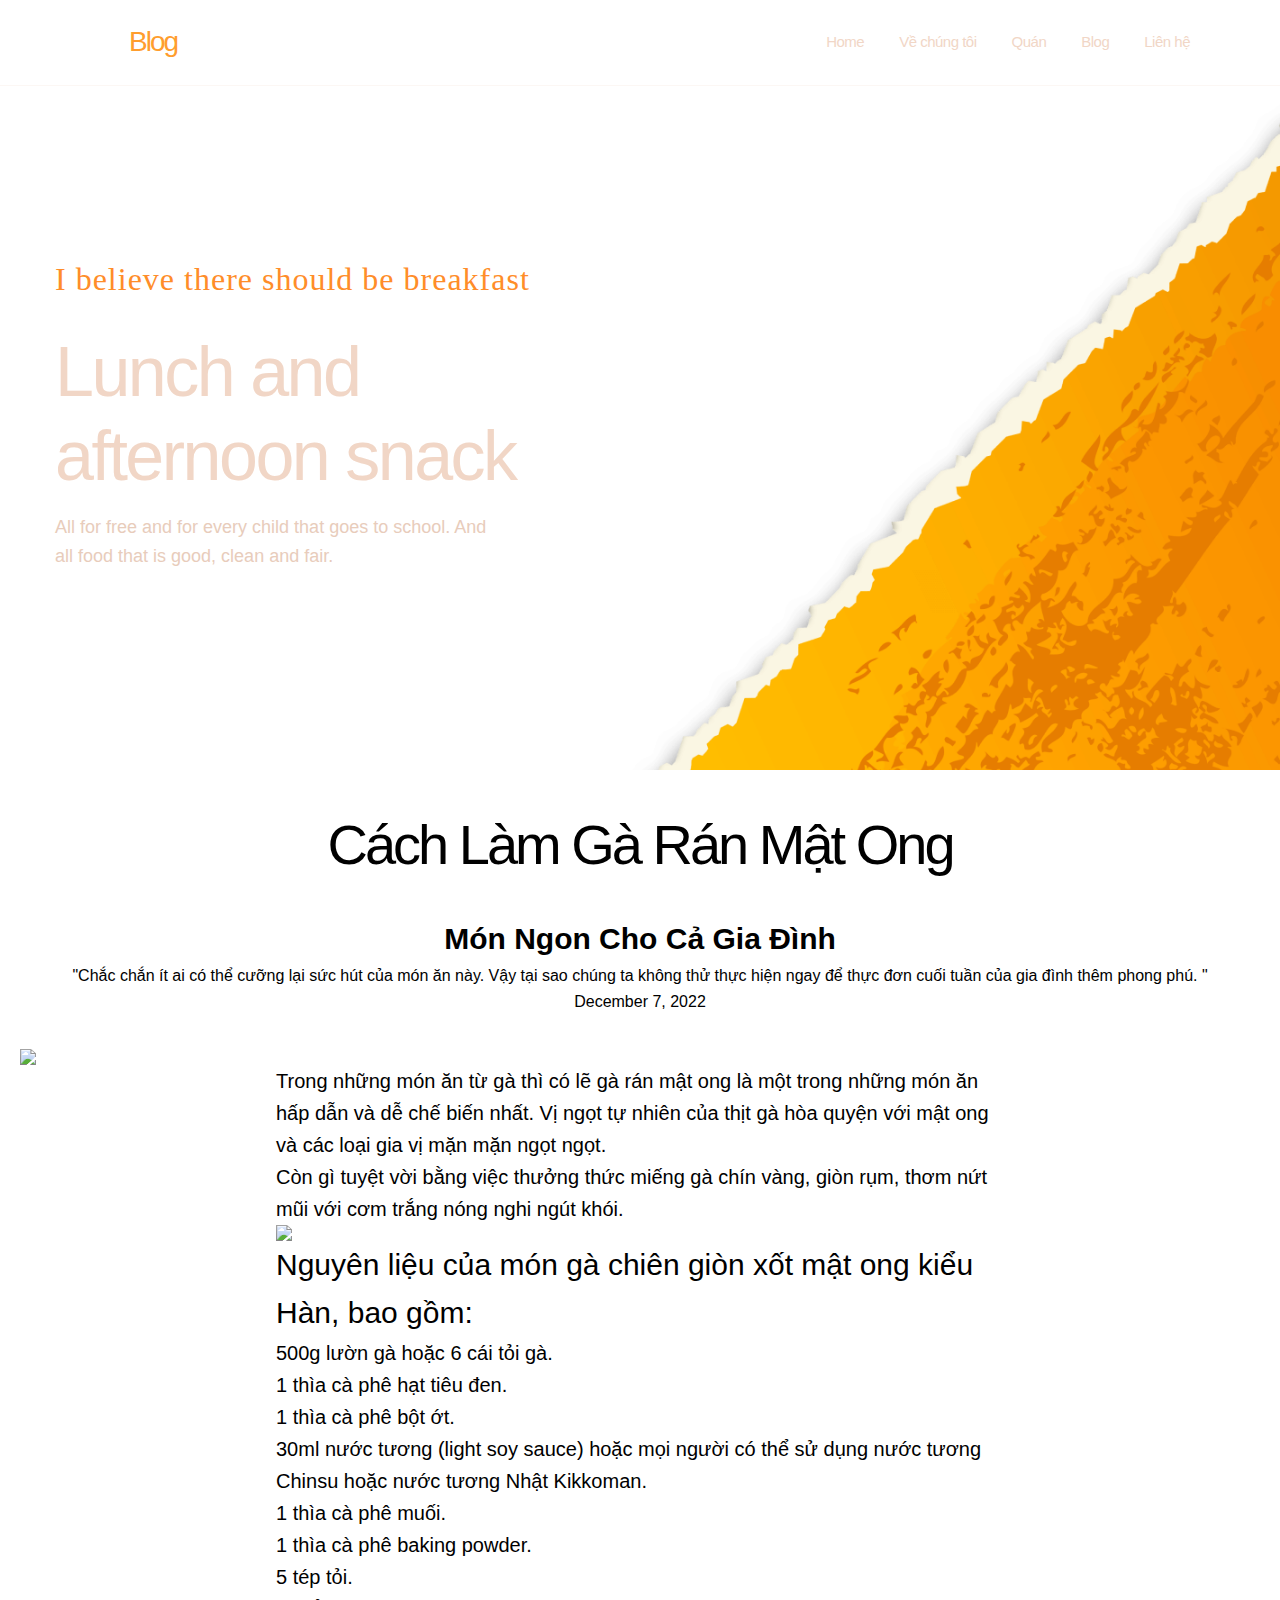
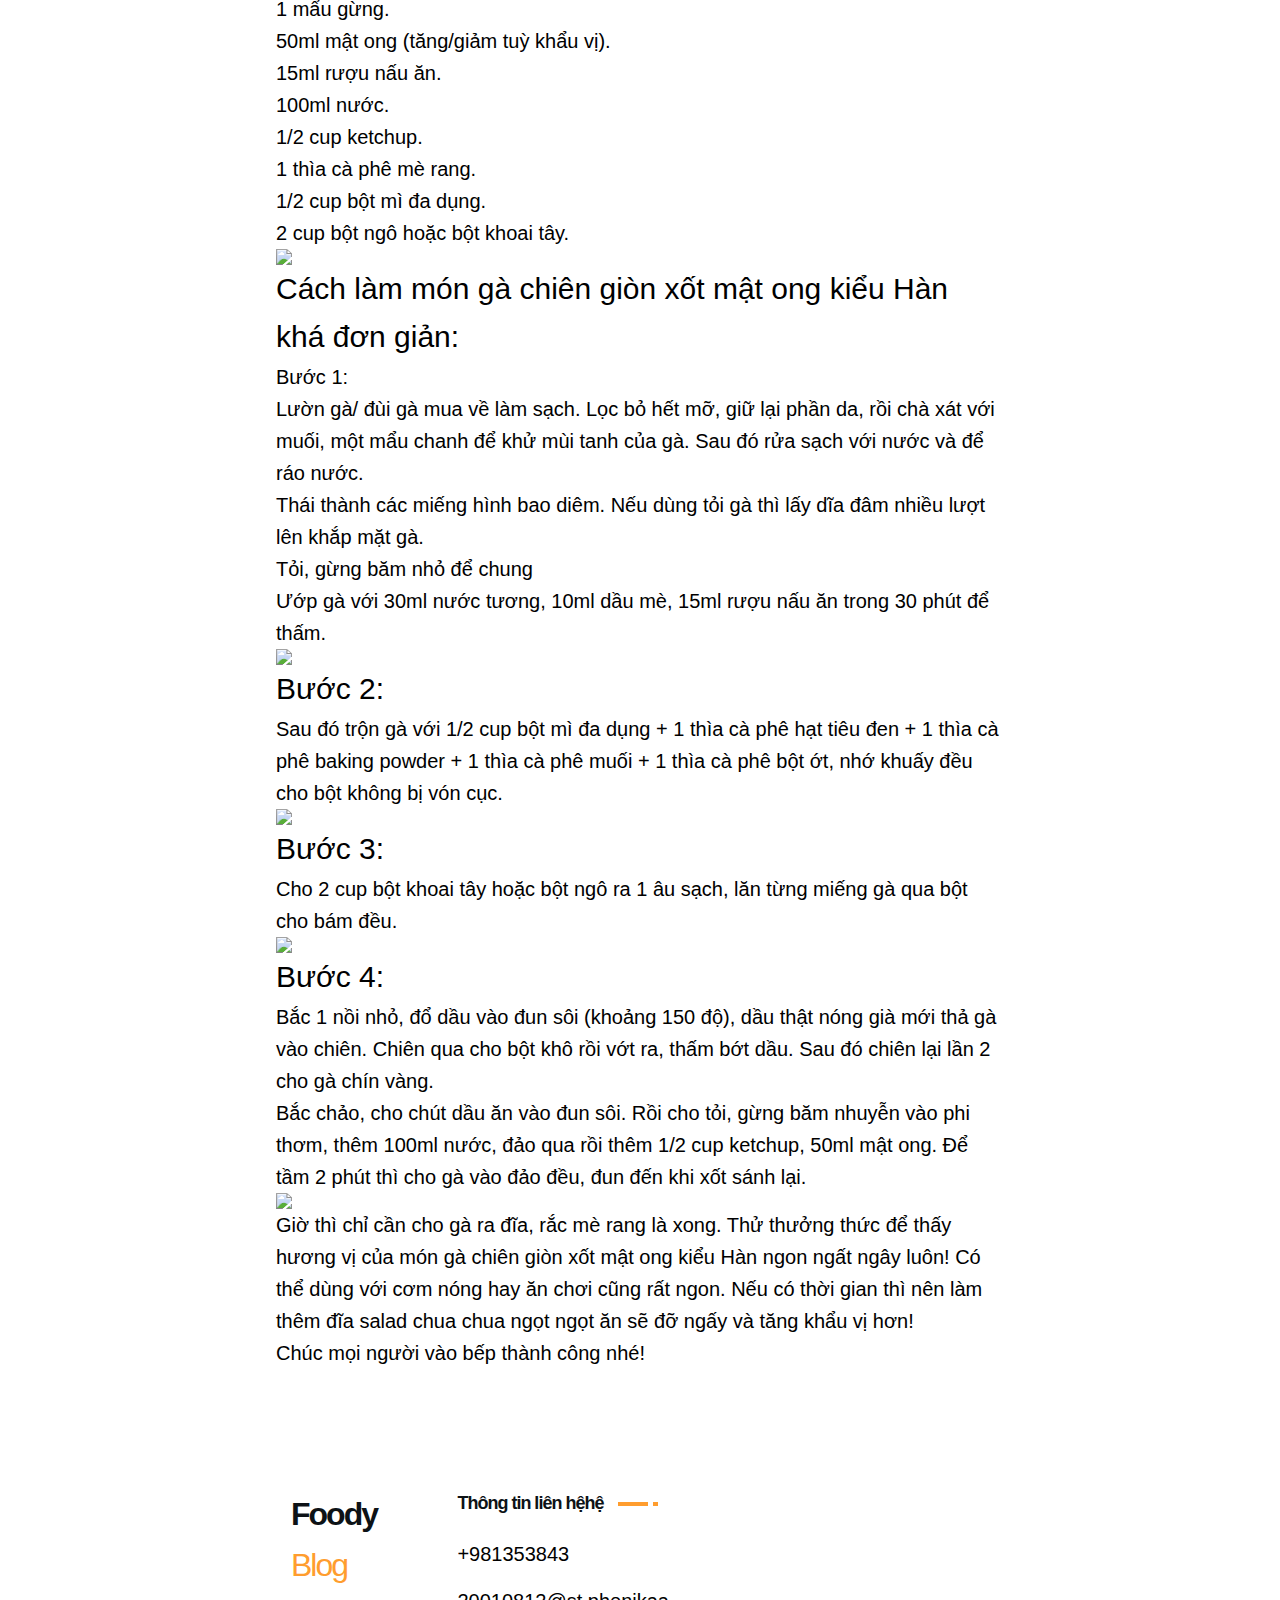
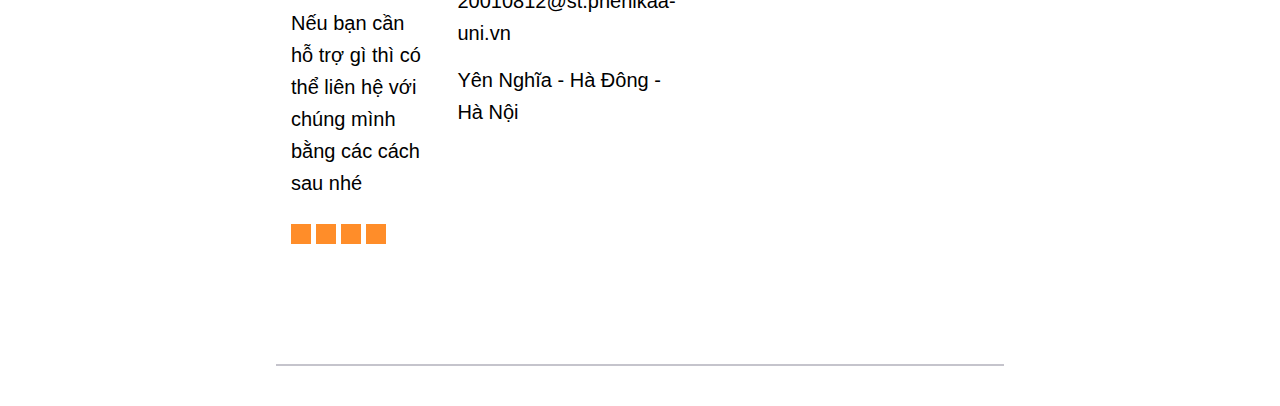
==== commit 90d75efc: "Update product.html" ====
--- a/assets/page/product.html
+++ b/assets/page/product.html
@@ -36,14 +36,14 @@
     <div class="container">
 
       <h1>
-        <a href="#" class="logo">Foody<span class="span">Blog</span></a>
+        <a href="../../index.html" class="logo">Foody<span class="span">Blog</span></a>
       </h1>
 
       <nav class="navbar" data-navbar>
         <ul class="navbar-list">
 
           <li class="nav-item">
-            <a href="#home" class="navbar-link" data-nav-link>Home</a>
+            <a href="../../index.html" class="navbar-link" data-nav-link>Home</a>
           </li>
 
           <li class="nav-item">
@@ -111,9 +111,19 @@
         - #HERO
       -->
 
-      <section class="hero" id="home" >
-    
-      </section>
+       <section class="hero" id="home" style="background-image: url('../images/banner.png')">
+        <div class="container">
+
+          <div class="hero-content">
+
+            <p class="hero-subtitle">I believe there should be breakfast</p>
+
+            <h2 class="h1 hero-title">Lunch and afternoon snack</h2>
+
+            <p class="hero-text">All for free and for every child that goes to school. And all food that is good, clean and fair.</p>
+
+          </div>
+      </section> 
 
 
         <div class="page-title">
@@ -124,9 +134,9 @@
                 </span>
             </div>
             <p class="post-teaser">
-                "This year for the holiday season I’m gifting little boxes of macaroons, the perfect sweet treat!"
+              "Chắc chắn ít ai có thể cưỡng lại sức hút của món ăn này. Vậy tại sao chúng ta không thử thực hiện ngay để thực đơn cuối tuần của gia đình thêm phong phú. "
             </p>
-            <div class="author">Posted December 7, 2022 by Stephanie</div>
+            <div class="author"> December 7, 2022 </div>
         </div>
         <div class="grid-column-container" id="post-36413">
             <div class="article-image" id="main-image">
@@ -235,16 +245,16 @@
 
         <div class="footer-brand">
 
-          <a href="" class="logo">Foodie<span class="span">.</span></a>
+          <a href="" class="logo">Foody<span class="span">Blog</span></a>
 
           <p class="footer-text">
-            Financial experts support or help you to to find out which way you can raise your funds more.
+            Nếu bạn cần hỗ trợ gì thì có thể liên hệ với chúng mình bằng các cách sau nhé 
           </p>
 
           <ul class="social-list">
 
             <li>
-              <a href="#" class="social-link">
+              <a href="facebook.com/nhung.trang.18062533" class="social-link">
                 <ion-icon name="logo-facebook"></ion-icon>
               </a>
             </li>
@@ -331,4 +341,4 @@
 
 </body>
 
-</html>+</html>
--- a/assets/css/app.css
+++ b/assets/css/app.css
@@ -0,0 +1,35 @@
+
+.page-title {
+    padding-bottom: 55px;
+}
+.page-title {
+	text-align: center;
+	margin: 0 auto;
+	padding: 20px 0 35px;
+    color: black;
+}
+.page-title h1 {
+  font-size: 56px;
+  color: black;
+  letter-spacing: -3px;
+  margin: 30px 2px 45px;
+  line-height: 50px;
+}
+
+.grid-column-container {
+    padding: 0 20px;
+}
+
+* {
+    font-family: arial, sans-serif;
+    font-weight: 500;
+    color:black;
+    font-style: normal;
+    -webkit-font-smoothing: antialiased;
+    box-sizing: border-box;
+}
+.main-content {
+    font-size: 20px;
+    max-width: 728px;
+    margin: 0 auto;
+}
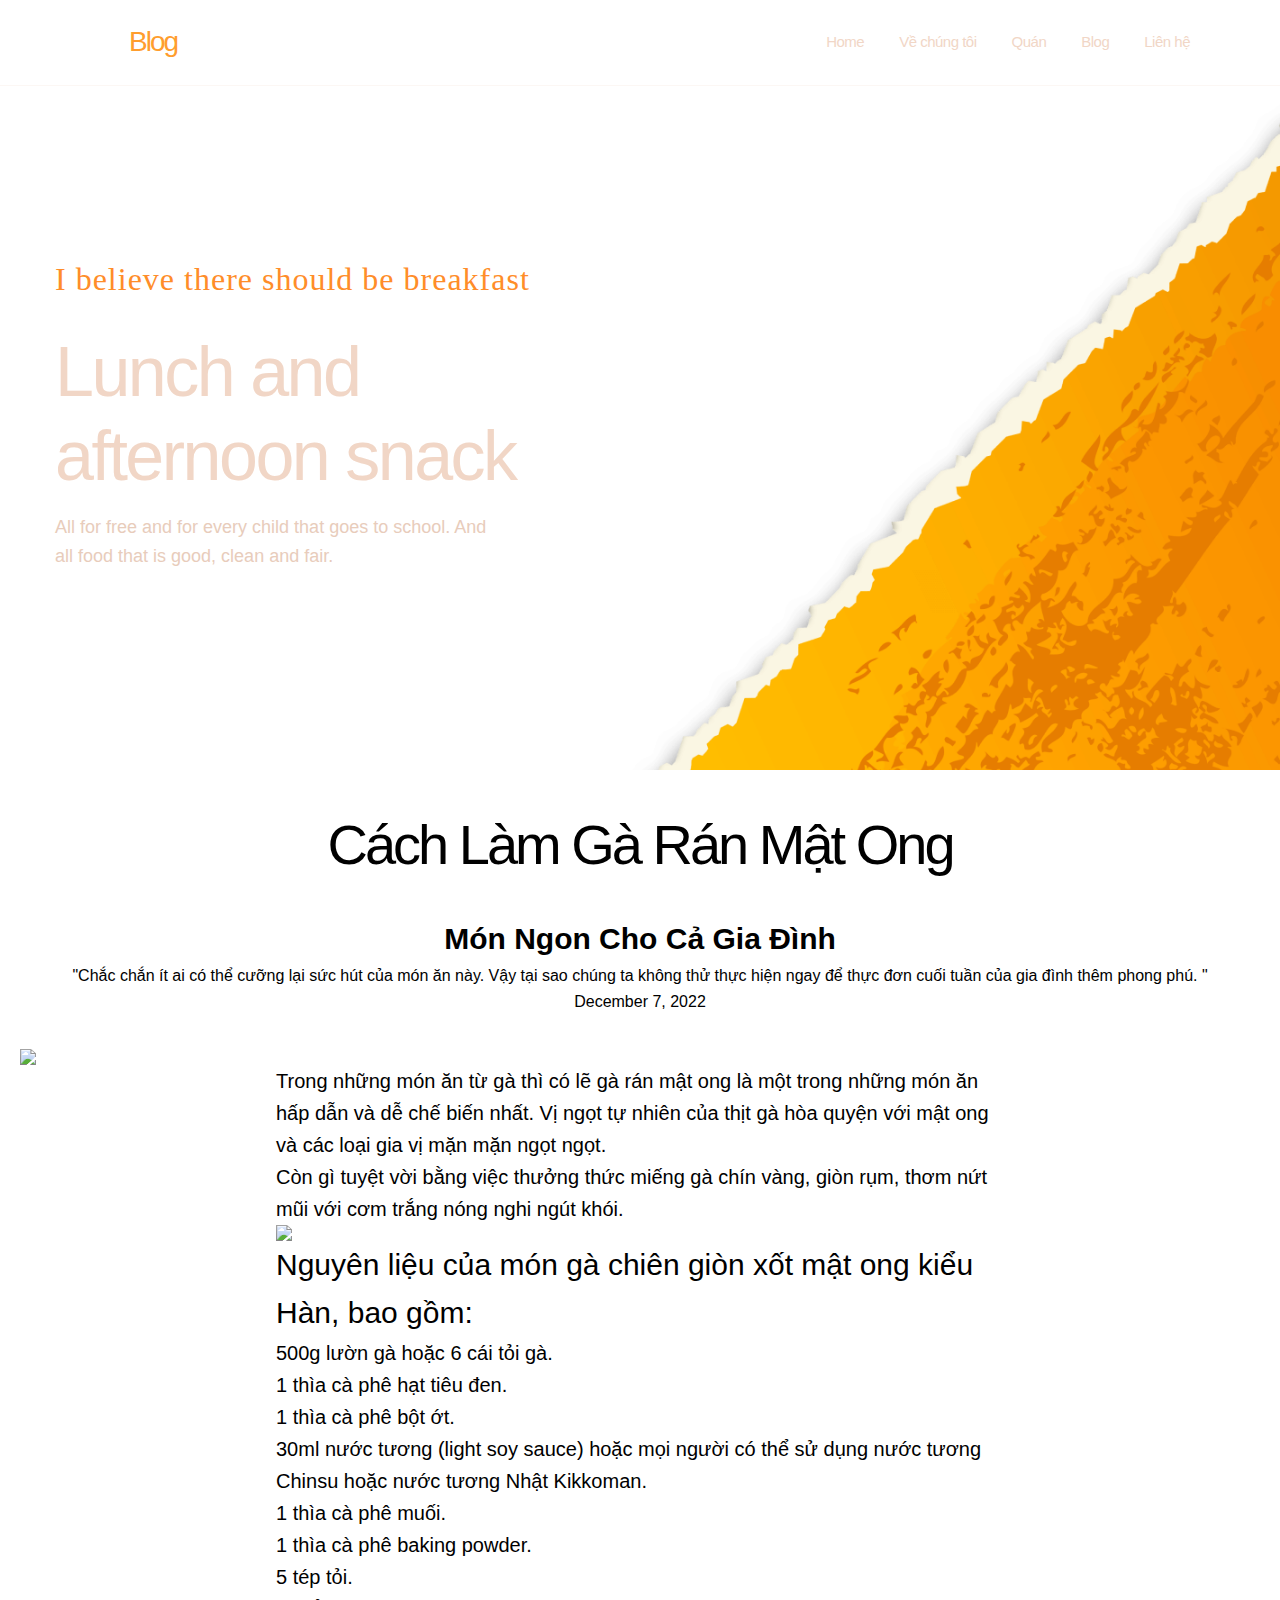
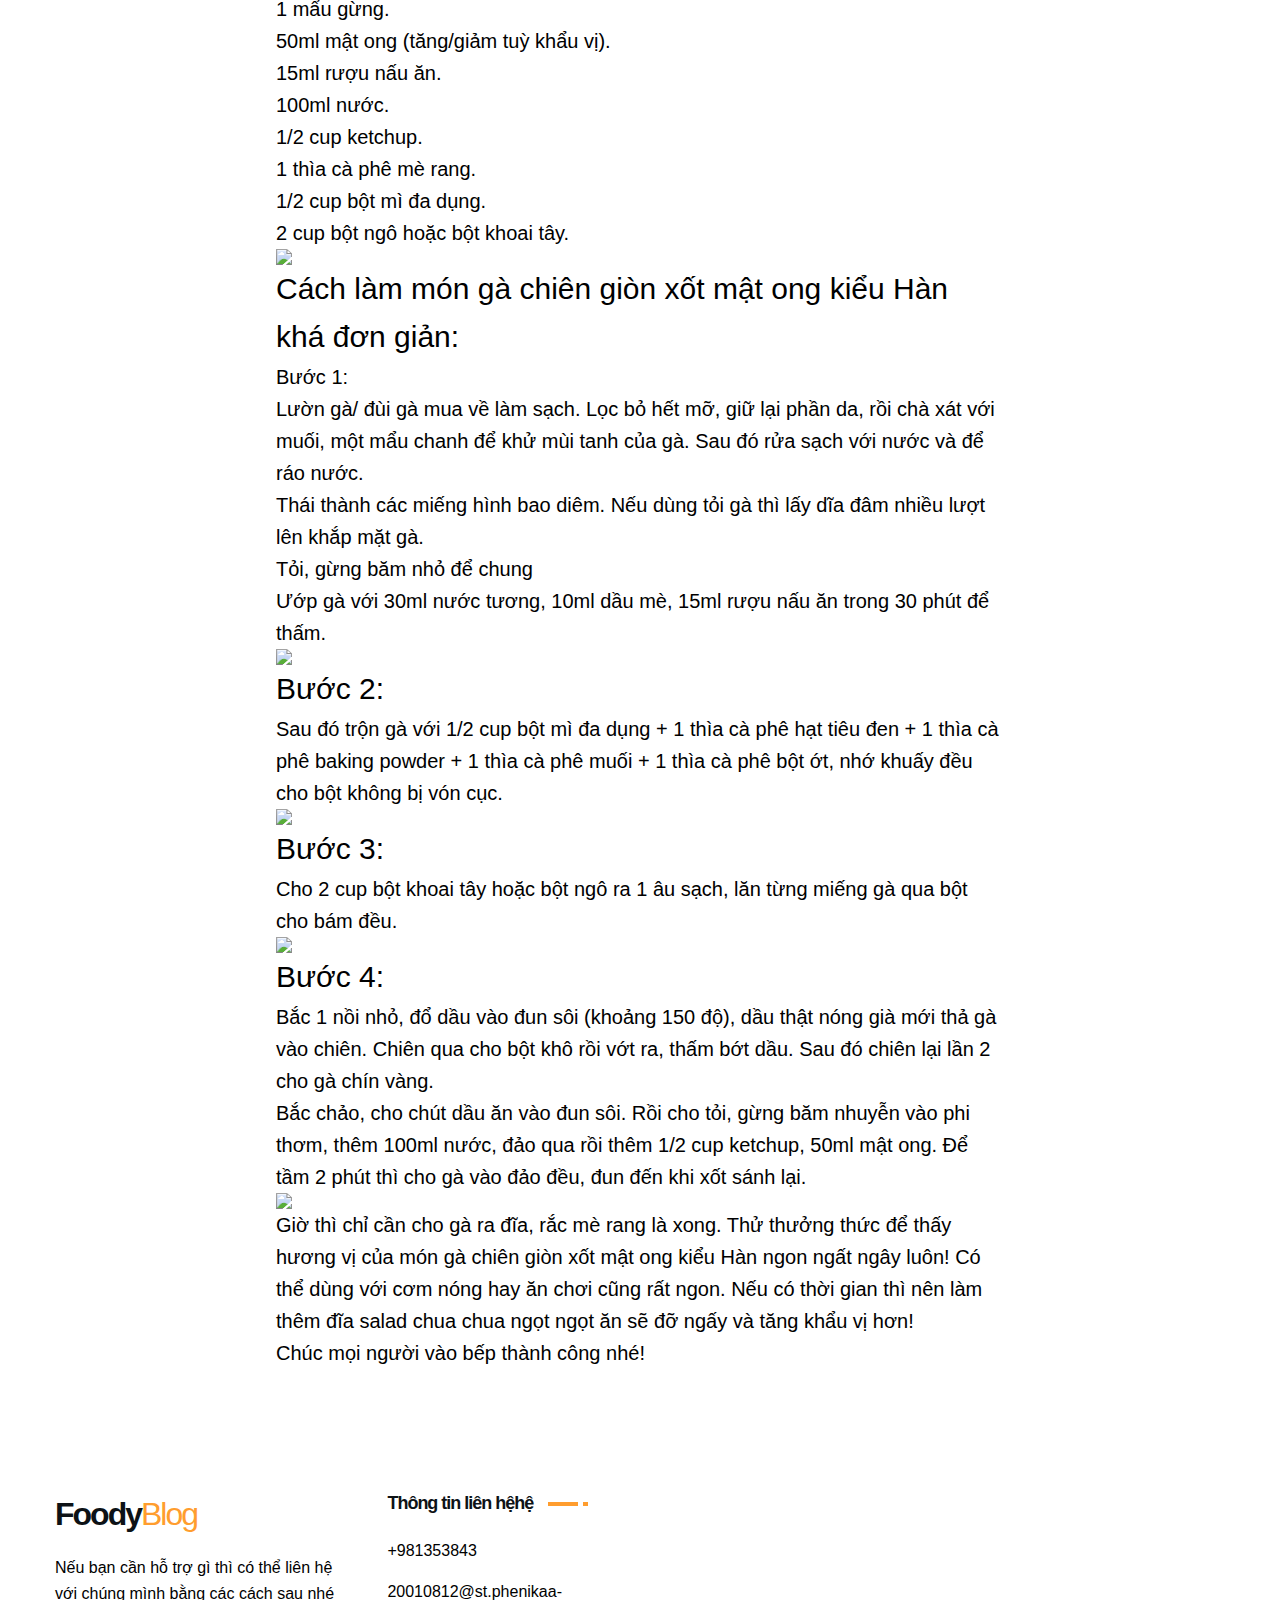
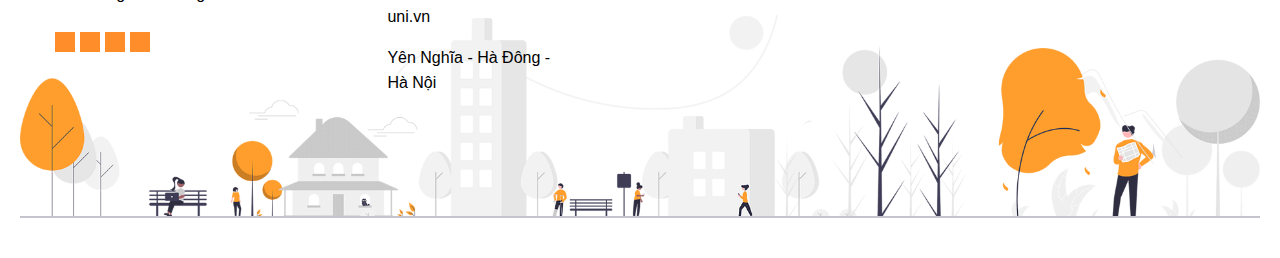
==== commit 49970037: "Update product.html" ====
--- a/assets/page/product.html
+++ b/assets/page/product.html
@@ -16,14 +16,6 @@
   -->
   <link rel="stylesheet" href="../css/style.css">
   <link rel="stylesheet" href="../css/app.css">
-
-  <!-- 
-    - preload images
-  -->
-  <!-- <link rel="preload" as="image" href="../images/hero-banner.png" media="min-width(768px)">
-  <link rel="preload" as="image" href="..images/hero-banner-bg.png" media="min-width(768px)">
-  <link rel="preload" as="image" href="../images/hero-bg.jpg"> -->
-
 </head>
 
 <body id="top">
@@ -218,6 +210,7 @@
          
 
         </div>
+            </div>
 
 
       
@@ -240,7 +233,7 @@
 
   <footer class="footer">
 
-    <div class="footer-top" style="background-image: url('./assets/images/footer-illustration.png')">
+    <div class="footer-top" style="background-image: url('../images/footer-illustration.png')">
       <div class="container">
 
         <div class="footer-brand">
@@ -312,10 +305,6 @@
 
   </footer>
 
-
-
-
-
   <!-- 
     - #BACK TO TOP
   -->
@@ -325,20 +314,11 @@
   </a>
 
 
-
-
-
   <!-- 
     - custom js link
   -->
   <script src="./assets/js/script.js" defer></script>
 
-  <!-- 
-    - ionicon link
-  -->
-  <script type="module" src="https://unpkg.com/ionicons@5.5.2/dist/ionicons/ionicons.esm.js"></script>
-  <script nomodule src="https://unpkg.com/ionicons@5.5.2/dist/ionicons/ionicons.js"></script>
-
 </body>
 
 </html>
